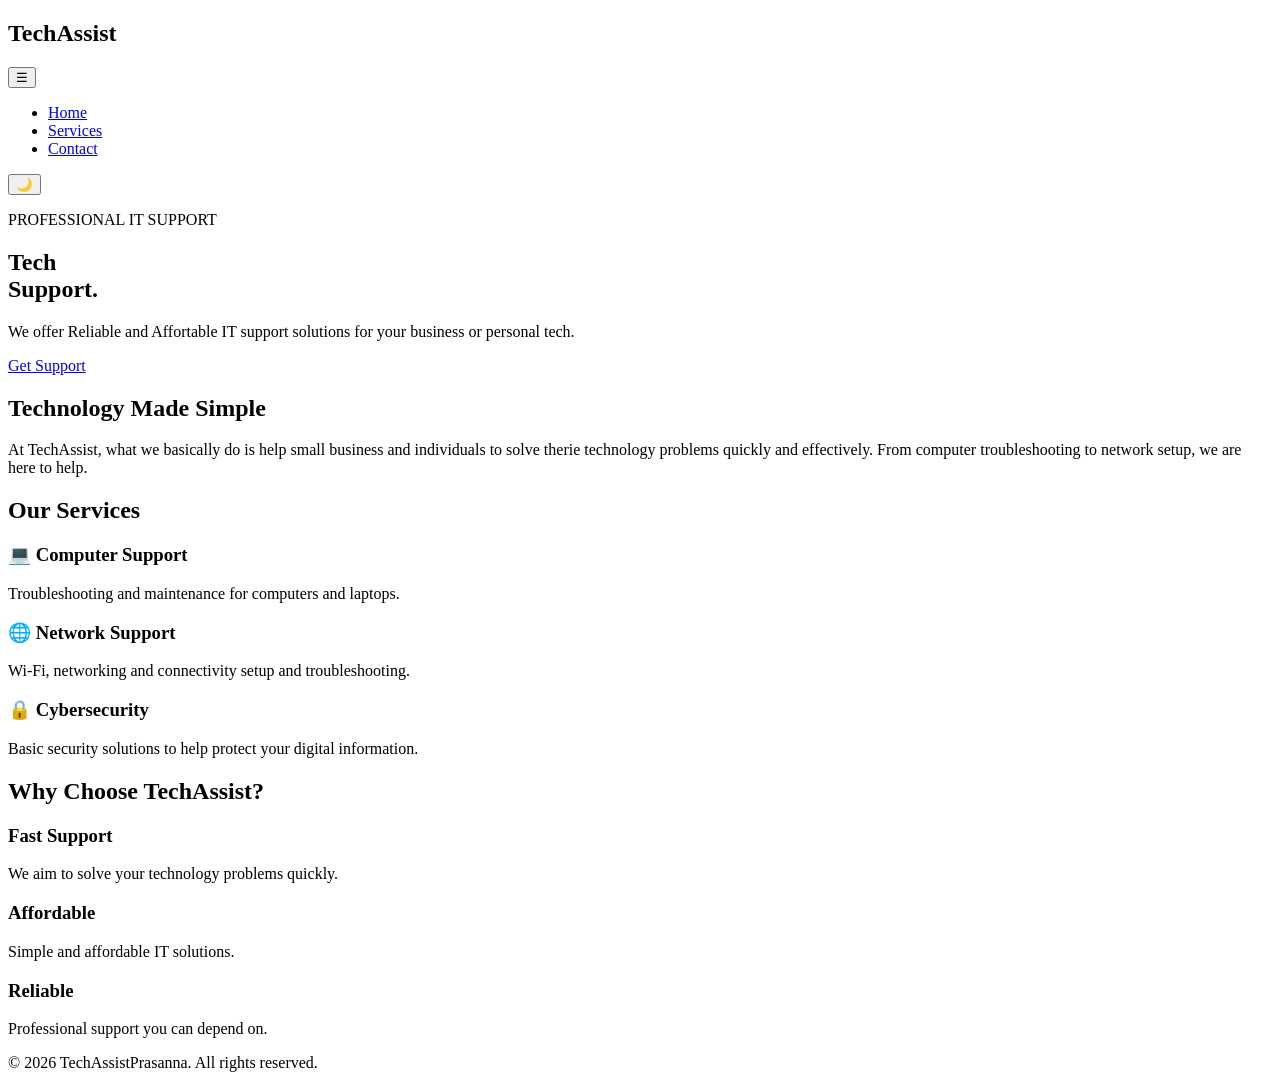
==== index.html @ 6dd3443e "Add files via upload" ====
<!DOCTYPE html>
<html lang="en">

<head>
    <meta charset="UTF-8">
    <meta name="viewport" content="width=device-width, initial-scale=1.0">

    <title>IT Support</title>

    <link rel="stylesheet" href="css/style.css">
</head>

<body>

    <header>
        <nav class="navbar">

            <h1 class="logo">TechAssist</h1>

            <button id="menuButton" class="menu-button">
                ☰
            </button>

            <ul id="navMenu" class="nav-menu">
                <li><a href="index.html">Home</a></li>
                <li><a href="services.html">Services</a></li>
                <li><a href="contact.html">Contact</a></li>
            </ul>

            <button id="themeButton" class="theme-button">
                🌙
            </button>

        </nav>
    </header>


    <main>

        <section class="hero">

            <div class="hero-content">

                <p class="small-title">PROFESSIONAL IT SUPPORT</p>

                <h2>
                    Tech<br>
                    Support.
                </h2>

                <p>
                    We offer Reliable and Affortable IT support solutions for your business or personal tech.
                </p>

                <a href="contact.html" class="button">
                    Get Support
                </a>

            </div>

        </section>


        <section class="about">

            <h2>Technology Made Simple</h2>

            <p>
                At TechAssist, what we basically do is help small business and individuals to solve therie technology problems quickly and effectively. From computer troubleshooting to network setup, we are here to help.
            </p>

        </section>


        <section class="services-preview">

            <h2>Our Services</h2>

            <div class="service-grid">

                <article class="service-card">
                    <h3>💻 Computer Support</h3>
                    <p>
                        Troubleshooting and maintenance
                        for computers and laptops.
                    </p>
                </article>

                <article class="service-card">
                    <h3>🌐 Network Support</h3>
                    <p>
                        Wi-Fi, networking and connectivity
                        setup and troubleshooting.
                    </p>
                </article>

                <article class="service-card">
                    <h3>🔒 Cybersecurity</h3>
                    <p>
                        Basic security solutions to help
                        protect your digital information.
                    </p>
                </article>

            </div>

        </section>


        <section class="why-us">

            <h2>Why Choose TechAssist?</h2>

            <div class="features">

                <div>
                    <h3>Fast Support</h3>
                    <p>We aim to solve your technology problems quickly.</p>
                </div>

                <div>
                    <h3>Affordable</h3>
                    <p>Simple and affordable IT solutions.</p>
                </div>

                <div>
                    <h3>Reliable</h3>
                    <p>Professional support you can depend on.</p>
                </div>

            </div>

        </section>

    </main>


    <footer>

        <p>&copy; 2026 TechAssistPrasanna. All rights reserved.</p>

    </footer>


    <script src="js/script.js"></script>

</body>

</html>
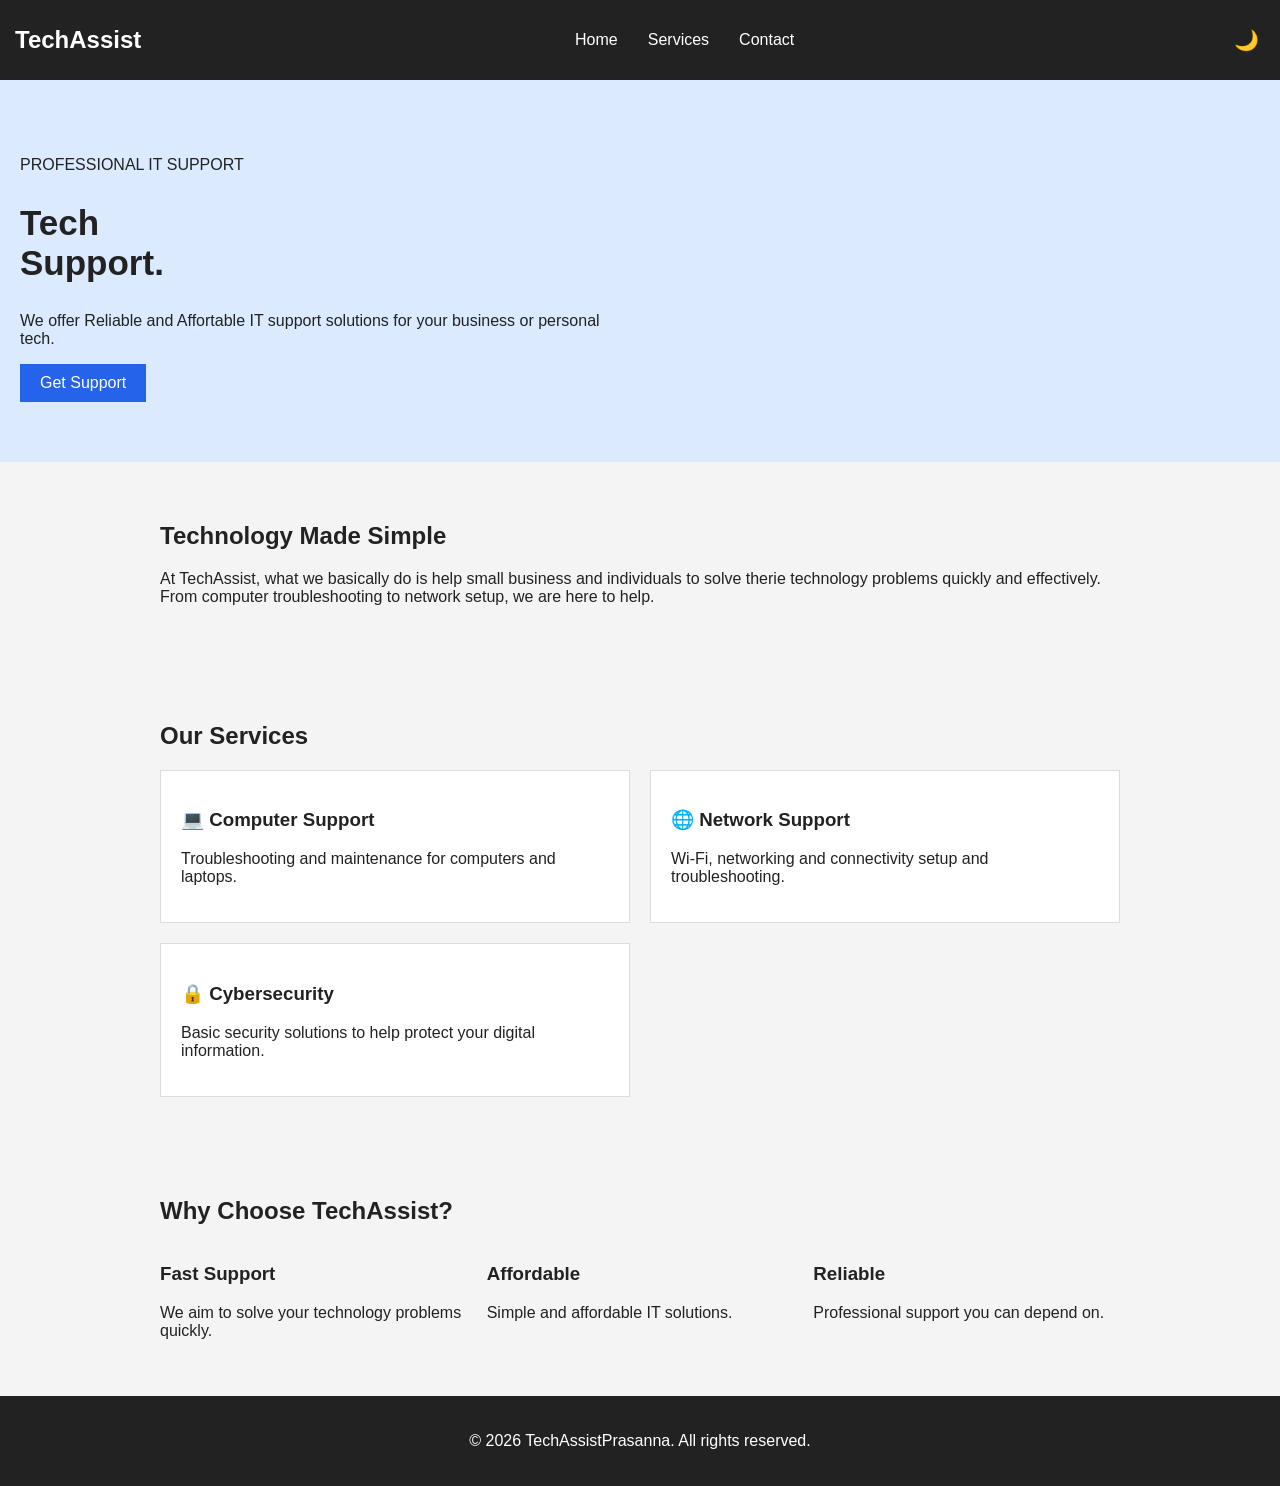
==== commit acdb3a4f: "Update stylesheet link path in index.html" ====
--- a/index.html
+++ b/index.html
@@ -7,7 +7,7 @@
 
     <title>IT Support</title>
 
-    <link rel="stylesheet" href="css/style.css">
+    <link rel="stylesheet" href="style.css">
 </head>
 
 <body>
@@ -146,4 +146,4 @@
 
 </body>
 
-</html>+</html>
--- a/style.css
+++ b/style.css
@@ -0,0 +1,239 @@
+/* BASIC SETTINGS */
+
+* {
+    box-sizing: border-box;
+}
+
+body {
+    margin: 0;
+    font-family: Arial, sans-serif;
+    background-color: #f4f4f4;
+    color: #222;
+}
+
+
+/* HEADER */
+
+header {
+    background-color: #222;
+    padding: 15px;
+}
+
+.navbar {
+    display: flex;
+    align-items: center;
+    justify-content: space-between;
+}
+
+.logo {
+    color: white;
+    margin: 0;
+}
+
+.nav-menu {
+    display: none;
+    list-style: none;
+    padding: 0;
+}
+
+.nav-menu.active {
+    display: block;
+}
+
+.nav-menu li {
+    margin: 10px;
+}
+
+.nav-menu a {
+    color: white;
+    text-decoration: none;
+}
+
+.menu-button,
+.theme-button {
+    background: none;
+    border: none;
+    color: white;
+    font-size: 20px;
+}
+
+
+/* HERO */
+
+.hero {
+    background-color: #dbeafe;
+    padding: 60px 20px;
+}
+
+.hero h2 {
+    font-size: 35px;
+}
+
+.hero p {
+    max-width: 600px;
+}
+
+
+/* BUTTON */
+
+.button {
+    display: inline-block;
+    background-color: #2563eb;
+    color: white;
+    padding: 10px 20px;
+    text-decoration: none;
+    border: none;
+    cursor: pointer;
+}
+
+
+/* SECTIONS */
+
+.about,
+.services-preview,
+.why-us,
+.all-services,
+.contact-section {
+    padding: 40px 20px;
+    max-width: 1000px;
+    margin: auto;
+}
+
+
+/* SERVICE CARDS */
+
+.service-grid,
+.features,
+.all-services {
+    display: grid;
+    gap: 20px;
+}
+
+.service-card {
+    background-color: white;
+    padding: 20px;
+    border: 1px solid #ddd;
+}
+
+.learn-button {
+    background-color: #222;
+    color: white;
+    border: none;
+    padding: 10px;
+    cursor: pointer;
+}
+
+.extra-info {
+    display: none;
+}
+
+.extra-info.show {
+    display: block;
+}
+
+
+/* PAGE HEADER */
+
+.page-header {
+    text-align: center;
+    background-color: #dbeafe;
+    padding: 50px 20px;
+}
+
+
+/* CONTACT */
+
+.contact-section {
+    display: grid;
+    gap: 20px;
+}
+
+.contact-info,
+form {
+    background-color: white;
+    padding: 20px;
+}
+
+form label {
+    display: block;
+    margin-top: 15px;
+    font-weight: bold;
+}
+
+form input,
+form select,
+form textarea {
+    width: 100%;
+    padding: 10px;
+    margin-top: 5px;
+}
+
+
+/* FOOTER */
+
+footer {
+    background-color: #222;
+    color: white;
+    text-align: center;
+    padding: 20px;
+}
+
+
+/* DARK MODE */
+
+body.dark {
+    background-color: #222;
+    color: white;
+}
+
+body.dark .service-card,
+body.dark .contact-info,
+body.dark form {
+    background-color: #333;
+}
+
+
+/* TABLET */
+
+@media (min-width: 600px) {
+
+    .service-grid {
+        grid-template-columns: repeat(2, 1fr);
+    }
+
+    .features {
+        grid-template-columns: repeat(3, 1fr);
+    }
+
+    .all-services {
+        grid-template-columns: repeat(2, 1fr);
+    }
+
+}
+
+
+/* DESKTOP */
+
+@media (min-width: 900px) {
+
+    .menu-button {
+        display: none;
+    }
+
+    .nav-menu {
+        display: flex;
+    }
+
+    .nav-menu li {
+        margin: 0 15px;
+    }
+
+    .all-services {
+        grid-template-columns: repeat(3, 1fr);
+    }
+
+    .contact-section {
+        grid-template-columns: 1fr 1fr;
+    }
+
+}
